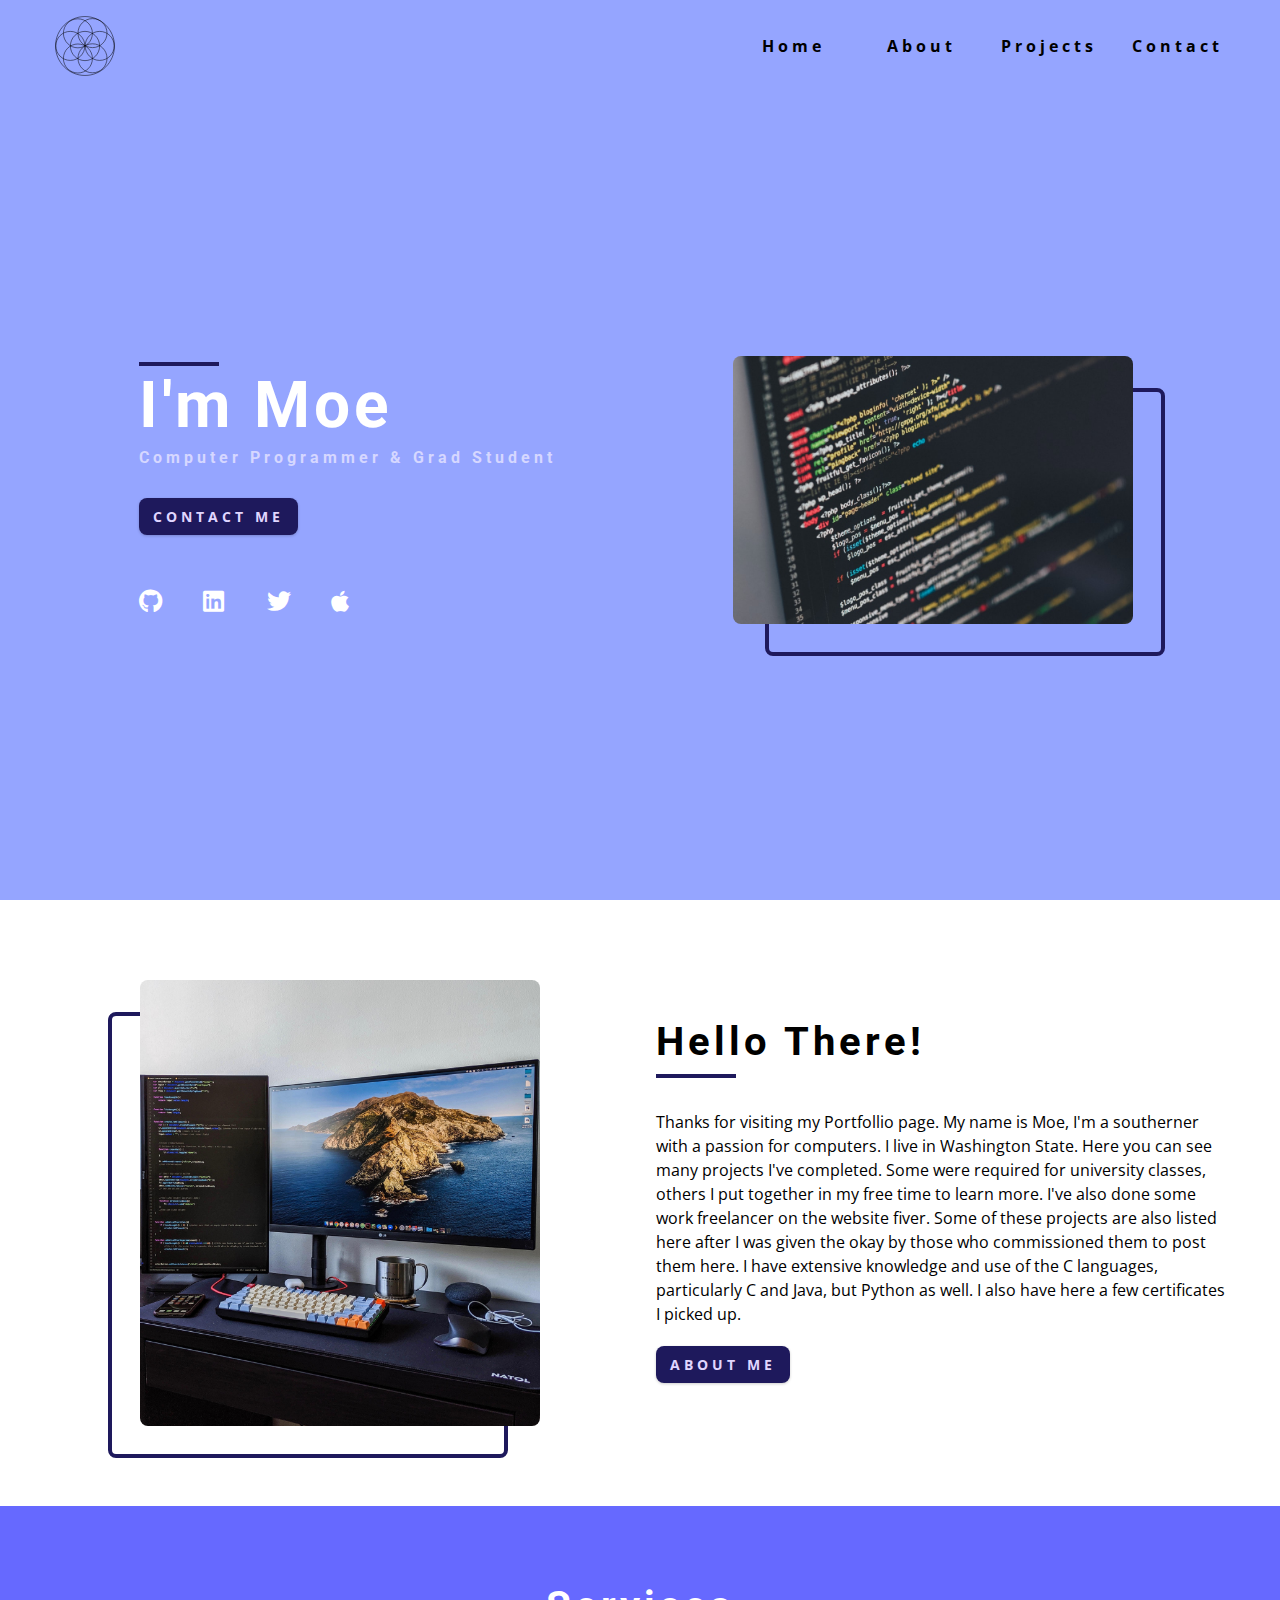
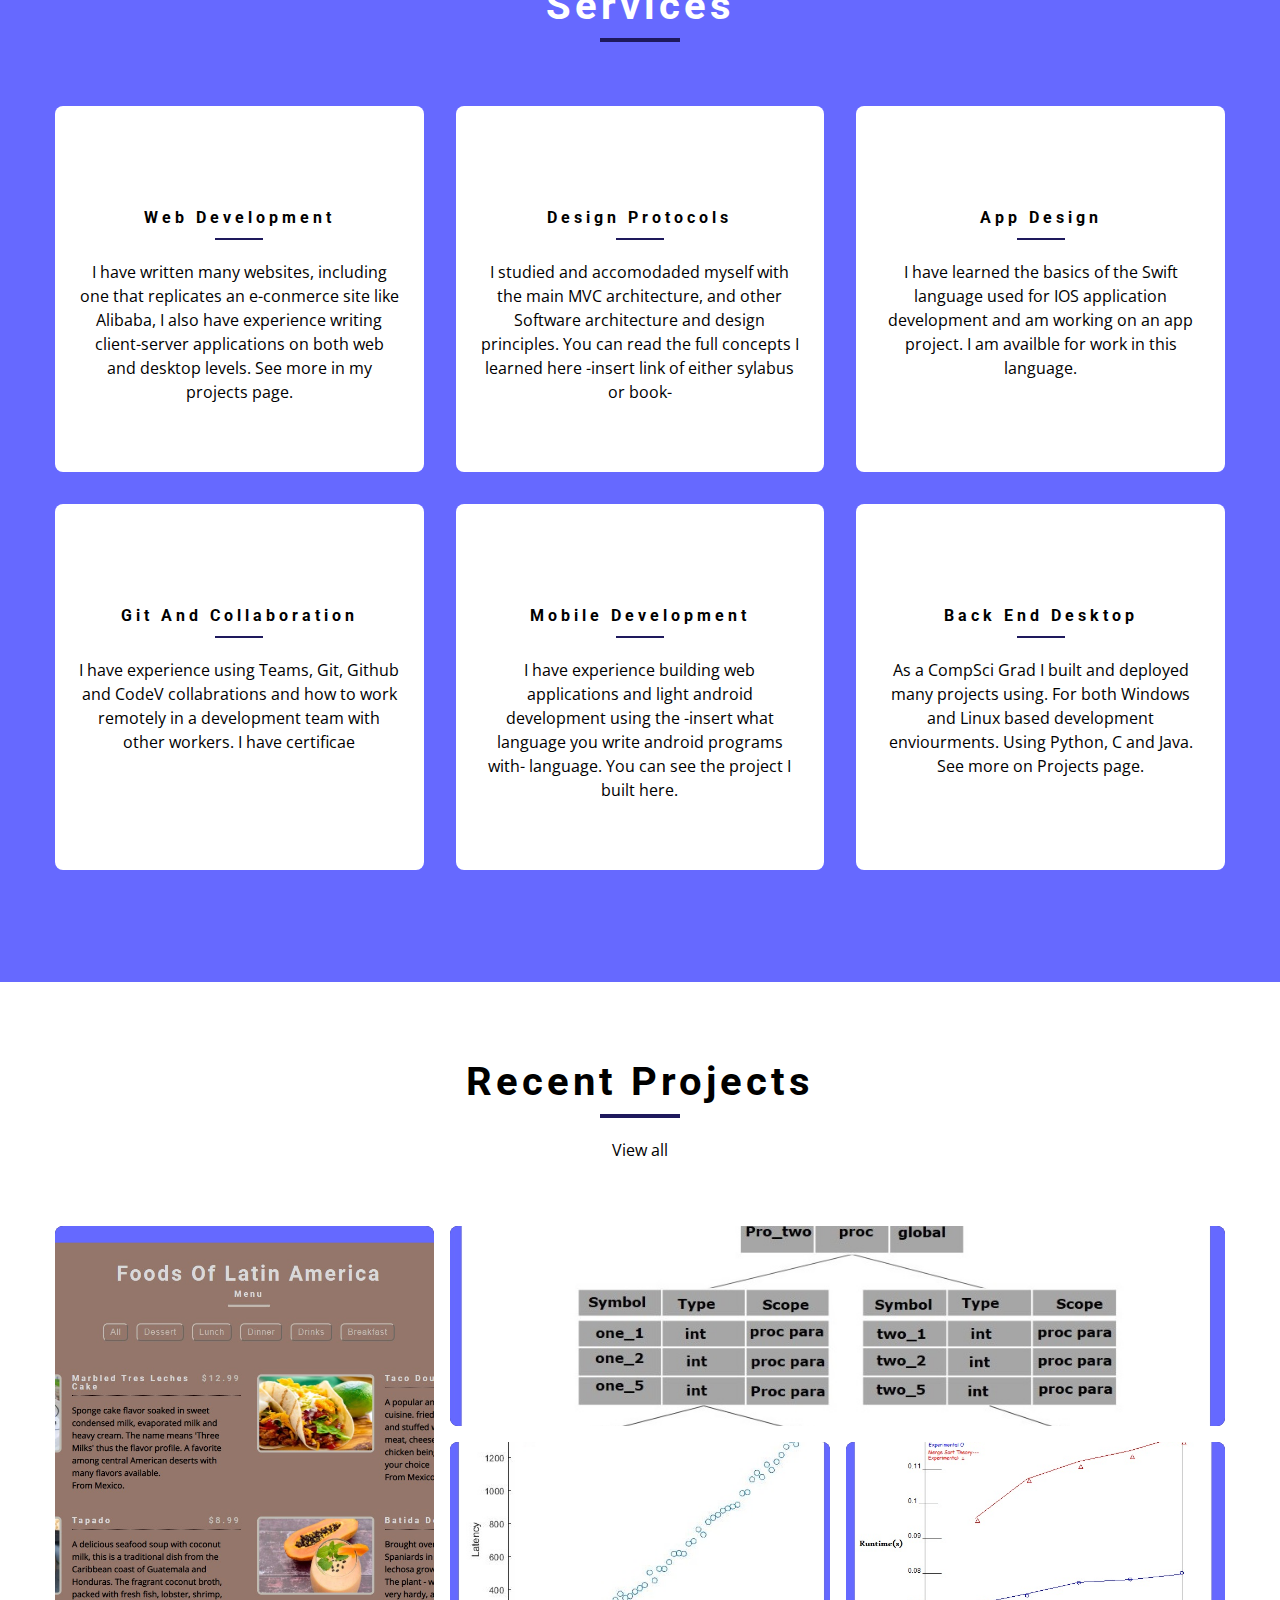
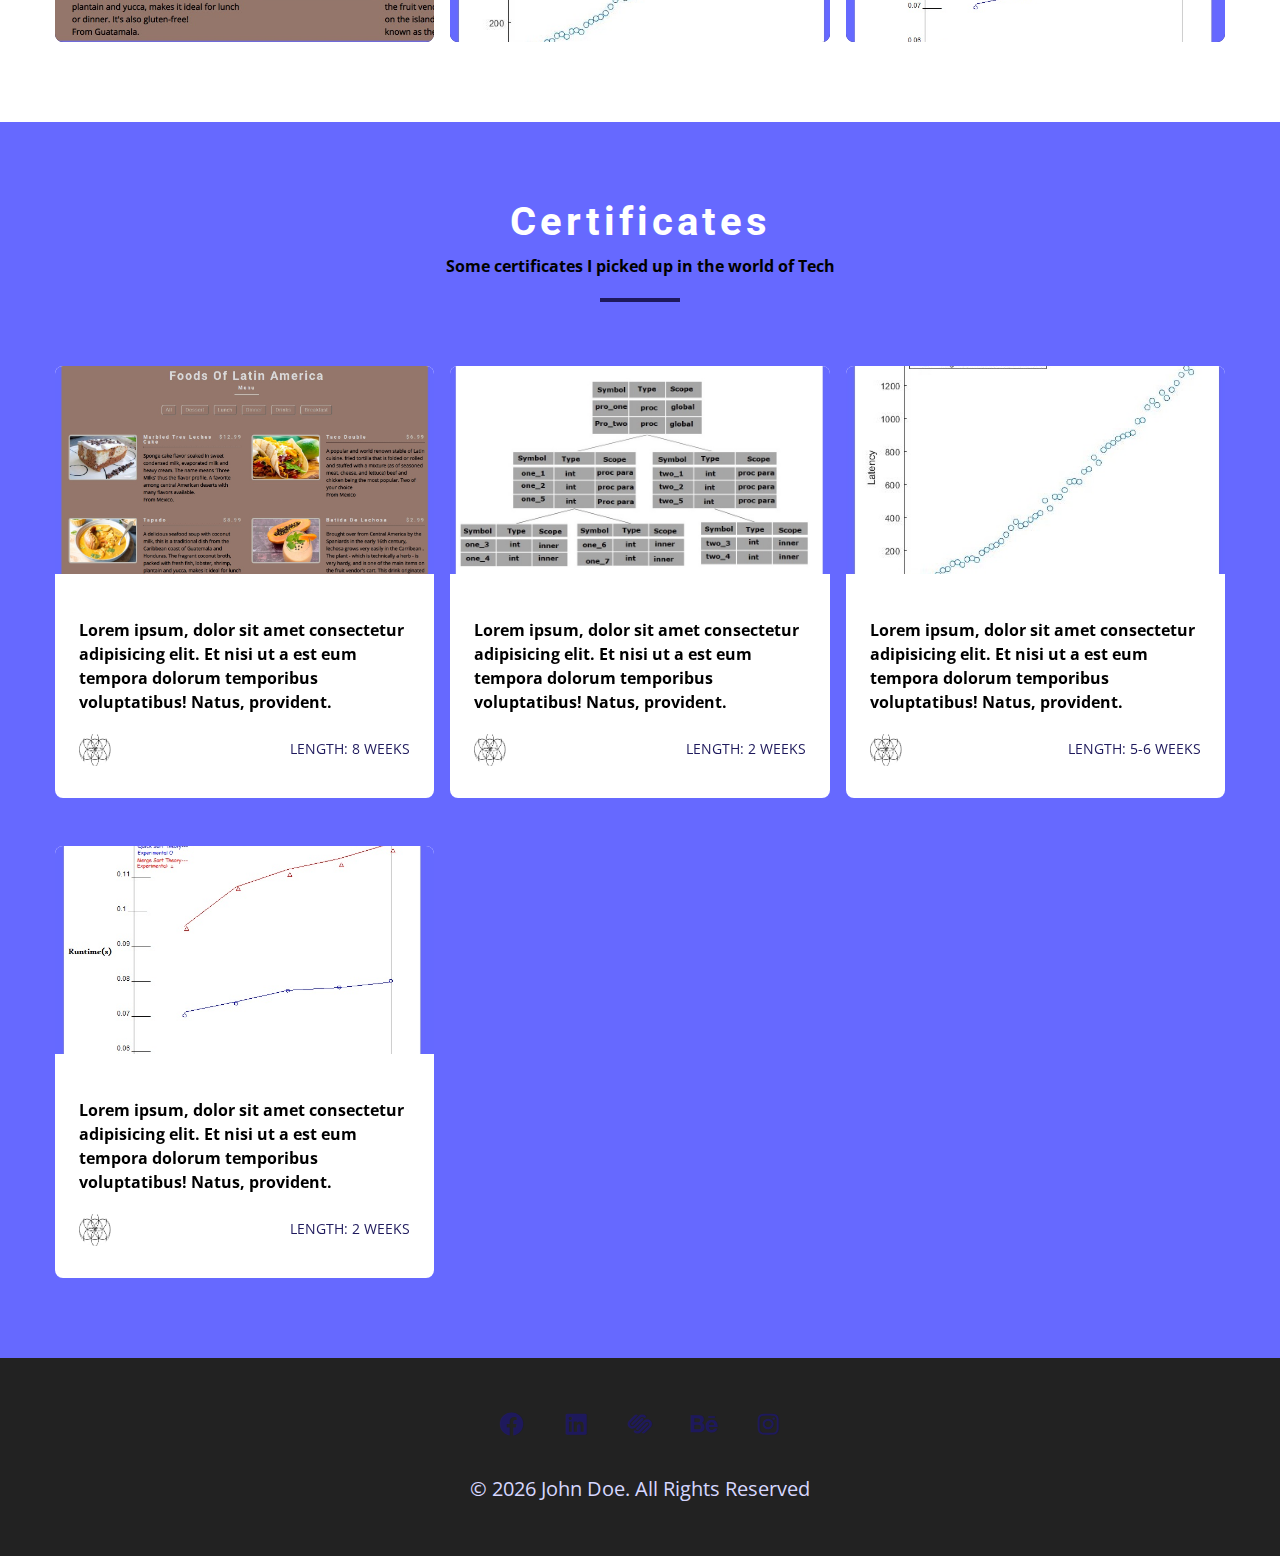
==== index.html @ b6d5771a "Add files via upload" ====
<!DOCTYPE html>
<html lang="en">
  <head>
    <meta charset="UTF-8" />
    <meta name="viewport" content="width=device-width, initial-scale=1.0" />
    <title>John Doe || Home</title>
    <!-- font-awesome -->
    <link
      rel="stylesheet"
      href="./fontawesome-free-5.12.1-web/css/all.min.css"
    />
    <!-- css -->
    <link rel="stylesheet" href="./css/styles.css" />
  </head>
  <body>
    <!-- navbar -->
    <nav class="nav" id="nav">
      <div class="nav-center">
        <!-- nav header -->
        <div class="nav-header">
          <img src="./logo.svg"  width="1" height="60" />
          <button class="nav-btn" id="nav-btn">
            <i class="fas fa-bars"></i>
          </button>
        </div>
        <!-- nav-links -->
        <ul class="nav-links">
          <li>
            <a style="color: black;"href="index.html">home</a>
          </li>
          <li>
            <a style="color: black;"href="about.html">about</a>
          </li>
          <li>
            <a style="color: black;"href="projects.html">projects</a>
          </li>
          <li>
            <a style="color: black;"href="contact.html">contact</a>
          </li>
        </ul>
      </div>
    </nav>
    <!-- end of navbar -->
    <!-- sidebar -->
    <aside class="sidebar" id="sidebar">
      <div>
        <button class="close-btn" id="close-btn">
          <i class="fas fa-times"></i>
        </button>
        <!-- nav-links -->
        <ul class="sidebar-links">
          <li>
            <a href="index.html">home</a>
          </li>
          <li>
            <a href="about.html">about</a>
          </li>
          <li>
            <a href="projects.html">projects</a>
          </li>
          <li>
            <a href="contact.html">contact</a>
          </li>
        </ul>
        <!-- social icons -->
        <ul class="social-icons">
          <li>
            <a href="https://www.twitter.com" class="social-icon">
              <i class="fab fa-facebook"></i>
            </a>
          </li>
          <li>
            <a href="https://www.twitter.com" class="social-icon">
              <i class="fab fa-linkedin"></i>
            </a>
          </li>
          <li>
            <a href="https://www.twitter.com" class="social-icon">
              <i class="fab fa-squarespace"></i>
            </a>
          </li>
          <li>
            <a href="https://www.twitter.com" class="social-icon">
              <i class="fab fa-behance"></i>
            </a>
          </li>
          <li>
            <a href="https://www.twitter.com" class="social-icon">
              <i class="fab fa-instagram"></i>
            </a>
          </li>
        </ul>
      </div>
    </aside>
    <!-- end of sidebar -->
    <!-- header -->
    <header class="hero">
      <div class="section-center hero-center">
        <article class="hero-info">
          <div class="underline"></div>
          <h1>i'm Moe</h1>
          <h4>Computer Programmer & Grad Student</h4>
          <a href="contact.html" class="btn hero-btn">Contact me</a>
        
          <!-- social icons -->
          <ul class="social-icons hero-icons">
            <li>
              <a href="https://github.com/mazeez1" class="social-icon">
                <i class="fab fa-github"></i>
              </a>
            </li>
            <li>
              <a href="https://www.linkedin.com/in/muhammad-azeez-296935160/" class="social-icon">
                <i class="fab fa-linkedin"></i>
              </a>
            </li>
            <li>
              <a href="https://www.twitter.com" class="social-icon">
                <i class="fab fa-twitter"></i>
              </a>
            </li>
            </li>
            <li>
              <a href="https://www.twitter.com" class="social-icon">
                <i class="fab fa-apple"></i>
              </a>
            </li>
          </ul>
        </article>
        <article class="hero-img">
          <img src="./images/hero-img.jpeg" class="hero-photo" alt="john doe" />
        </article>
      </div>
    </header>
    
    <!-- end of header -->
    <!-- about -->
    <section class="section about">
      <div class="section-center about-center">
        <!-- about img -->
        <article class="about-img">
          <img
            src="./images/about-img.jpeg"
            class="hero-photo"
            alt="about img"
          />
        </article>
        <!-- about info -->
        <article class="about-info">
          <!-- section title -->
          <div class="section-title about-title">
            <h2 style="color:black">Hello there!</h2>
            <div class="underline"></div>
          </div>
          <!--end of section title -->
          <p style="color: black;">
            Thanks for visiting my Portfollio page.  My name is Moe, I'm a southerner with a passion for computers.  I live in Washington State.  Here you can see many projects I've completed.  Some were required for university classes, others I put together in my free time to learn more.  I've also done some work freelancer on the website fiver.   Some of these projects are also listed here after I was given the okay by those who commissioned them to post them here.  I have extensive knowledge and use of the C languages, particularly C and Java, but Python as well.  I also have here a few certificates I picked up.  
          </p>
          <p style="color: black;">
          </p>
          <a href="about.html" class="btn">about me</a>
        </article>
      </div>
    </section>
    <!-- end of about -->
    <!-- services -->
    <section class="section bg-grey">
      <!-- section title -->
      <div class="section-title">
        <h2>services</h2>
        <div class="underline"></div>
      </div>
      <!--end of section title -->
      <div class="services-center section-center">
        <!-- single service -->
        <article class="service">
          <i class="fas fa-code service-icon"></i>
          <h4 style="color: black;">web development</h4>
          <div class="underline"></div>
          <p style="color: black;">
            I have written many websites, including one that replicates an e-conmerce site like Alibaba, I also have experience writing client-server applications on both web and desktop levels.  
            See more in my projects page.  
          </p>
        </article>
        <!-- end of single service -->
        <!-- single service -->
        <article class="service">
          <i class="fab fa-sketch service-icon"></i>
          <h4 style="color: black;">Design Protocols</h4>
          <div class="underline"></div>
          <p style="color: black;">
            I studied and accomodaded myself with the main MVC architecture, and other Software architecture and design principles.  You can read the full concepts I learned here -insert link of either sylabus or book-
          </p>
        </article>
        <!-- end of single service -->
        <!-- single service -->
        <article class="service">
          <i class="fab fa-apple service-icon"></i>
          <h4 style="color: black;">app design</h4>
          <div class="underline"></div>
          <p style="color: black;">
            I have learned the basics of the Swift language used for IOS application development and am working on an app project.  I am availble for work in this language.
          </p>
        </article>
        <!-- end of single service -->

        <!-- single service -->
        <article class="service">
          <i class="fab fa-github service-icon"></i>
          <h4 style="color: black;">Git and Collaboration</h4>
          <div class="underline"></div>
          <p style="color: black;">
            I have experience using Teams, Git, Github and CodeV collabrations and how to work remotely in a development team with other workers.  I have certificae
          </p>
        </article>
        <!-- end of single service -->

        <!-- single service -->
        <article class="service">
          <i class="fab fa-android service-icon"></i>
          <h4 style="color: black;">Mobile development</h4>
          <div class="underline"></div>
          <p style="color: black;">
          I have experience building web applications and light android development using the -insert what language you write
          android programs with- language. You can see the project I built here.
          </p>
        </article>
        <!-- end of single service -->
 

        
        <!-- single service -->
        <article class="service">
          <i class="fab fa-linux service-icon"></i>
          <h4 style="color: black;">Back End Desktop</h4>
          <div class="underline"></div>
          <p style="color: black;">
            As a CompSci Grad I built and deployed many projects using.  For both Windows and Linux based development enviourments.  Using Python, C and Java.  <br>See more on Projects page.
          </p>
        </article>
        <!-- end of single service -->
        
      </div>
    </section>
    <!-- end of services -->
    <!-- projects -->
    <section class="section projects">
      <!-- section title -->
      <div class="section-title">
        <h2 style="color: black;">Recent Projects</h2>
        <div class="underline"></div>
         
        <a style="color: black" href="./projects.html">View all </a>
      </div>
      <!--end of section title -->
      <div class="section-center projects-center">
        <!-- single project -->
        <a href="projects.html" class="project-1">
          <article class="project">
            <img
              src="./images/project-1.jpeg"
              alt="single project"
              class="project-img"
            />
            <div class="project-info">
              <h4>Resturant</h4>
              <p>HTML, CSS, JS, php, react</p>
            </div>
          </article>
        </a>
        <!-- end of single project -->
        <!-- single project -->
        <a href="projects.html" class="project-2">
          <article class="project">
            <img
              src="./images/project-2.jpeg"
              alt="single project"
              class="project-img"
            />
            <div class="project-info">
              <h4>Lexical Parser and Analyzer</h4>
              <p>C++, C and Lex</p>
            </div>
          </article>
        </a>
        <!-- end of single project --><!-- single project -->
        <a href="projects.html" class="project-3">
          <article class="project">
            <img
              src="./images/project-3.jpeg"
              alt="single project"
              class="project-img"
            />
            <div class="project-info">
              <h4>Back-off Protocol</h4>
              <p>C, C++, Octave</p>
            </div>
          </article>
        </a>
        <!-- end of single project --><!-- single project -->
        <a href="projects.html" class="project-4">
          <article class="project">
            <img
              src="./images/project-4.jpeg"
              alt="single project"
              class="project-img"
            />
            <div class="project-info">
              <h4>Graphing with Turtle</h4>
              <p>Python</p>
            </div>
          </article>
        </a>
        <!-- end of single project -->
      </div>
    </section>
    <!-- end of projects --> 

<!-- CONNECT SECTION WENT HERE-->

<!--  SKILLS WENT HERE-->
 
    <!--end of  timeline -->
    <!-- blog -->
    <section class="section blog">
      <!-- section title -->
      <div class="section-title">
        <h2>Certificates</h2>
        <p style="color: black; font-weight: bold;">Some certificates I picked up in the world of Tech</p>
        <div class="underline"></div>
      </div>
      <!--end of section title -->
      <div class="section-center blog-center">
        <!-- single article -->
        <div class="card">
          <!-- front of the card -->
          <div class="card-side card-front">
            <img src="./images/project-1.jpeg" alt="" />
            <div class="card-info">
              <h4>article title</h4>
              <p style="color: black;font-weight: bold;">
                Lorem ipsum, dolor sit amet consectetur adipisicing elit. Et
                nisi ut a est eum tempora dolorum temporibus voluptatibus!
                Natus, provident.
              </p>
              <div class="card-footer">
                <img src="./images/hero-img-small.jpeg" alt="author image" />
                <p>Length: 8 weeks</p>
              </div>
            </div>
          </div>
          <!-- card back  -->
          <div class="card-side card-back">
            <button class="btn">read more</button>
          </div>
        </div>
        <!-- end of single article -->
        <!-- single article -->
        <div class="card">
          <!-- front of the card -->
          <div class="card-side card-front">
            <img src="./images/project-2.jpeg" alt="" />
            <div class="card-info">
              <h4>article title</h4>
              <p style="color: black;font-weight: bold;">
                Lorem ipsum, dolor sit amet consectetur adipisicing elit. Et
                nisi ut a est eum tempora dolorum temporibus voluptatibus!
                Natus, provident.
              </p>
              <div class="card-footer">
                <img src="./images/hero-img-small.jpeg" alt="author image" />
                <p>Length: 2 Weeks</p>
              </div>
            </div>
          </div>
          <!-- card back  -->
          <div class="card-side card-back">
            <button class="btn">read more</button>
          </div>
        </div>
        <!-- end of single article -->
        <!-- single article -->
        <div class="card">
          <!-- front of the card -->
          <div class="card-side card-front">
            <img src="./images/project-3.jpeg" alt="" />
            <div class="card-info">
              <h4>article title</h4>
              <p style="color: black;font-weight: bold;">
                Lorem ipsum, dolor sit amet consectetur adipisicing elit. Et
                nisi ut a est eum tempora dolorum temporibus voluptatibus!
                Natus, provident.
              </p>
              <div class="card-footer">
                <img src="./images/hero-img-small.jpeg" alt="author image" />
                <p>Length: 5-6 weeks</p>
              </div>
            </div>
          </div>
          <!-- card back  -->
          <div class="card-side card-back">
            <button class="btn">read more</button>
          </div>
        </div>
        <!-- end of single article -->
        <!-- single article -->
        <div class="card">
          <!-- front of the card -->
          <div class="card-side card-front">
            <img src="./images/project-4.jpeg" alt="" />
            <div class="card-info">
              <h4>article title</h4>
              <p style="color: black;font-weight: bold;">
                Lorem ipsum, dolor sit amet consectetur adipisicing elit. Et
                nisi ut a est eum tempora dolorum temporibus voluptatibus!
                Natus, provident.
              </p>
              <div class="card-footer">
                <img src="./images/hero-img-small.jpeg" alt="author image" />
                <p>Length: 2 Weeks</p>
              </div>
            </div>
          </div>
          <!-- card back  -->
          <div class="card-side card-back">
            <button class="btn">read more</button>
          </div>
        </div>
        <!-- end of single article -->
      </div>
    </section>
    <!--end of  blog -->
    <!-- footer -->
    <footer class="footer">
      <!-- social icons -->
      <ul class="social-icons">
        <li>
          <a href="https://www.twitter.com" class="social-icon">
            <i class="fab fa-facebook"></i>
          </a>
        </li>
        <li>
          <a href="https://www.twitter.com" class="social-icon">
            <i class="fab fa-linkedin"></i>
          </a>
        </li>
        <li>
          <a href="https://www.twitter.com" class="social-icon">
            <i class="fab fa-squarespace"></i>
          </a>
        </li>
        <li>
          <a href="https://www.twitter.com" class="social-icon">
            <i class="fab fa-behance"></i>
          </a>
        </li>
        <li>
          <a href="https://www.twitter.com" class="social-icon">
            <i class="fab fa-instagram"></i>
          </a>
        </li>
      </ul>

      <p>&copy; <span id="date"></span> john doe. all rights reserved</p>
    </footer>
    <script src="./js/app.js"></script>
  </body>
</html>
---- css/styles.css ----
/*
=============== 
Fonts
===============
*/
@import url("https://fonts.googleapis.com/css?family=Open+Sans|Roboto:400,700&display=swap");

/*
=============== 
Variables
===============
*/

:root {
  /* dark shades of primary color*/
  --clr-primary-1: hsl(255, 100%, 92%);
  --clr-primary-2: hsl(236, 100%, 78%);
  --clr-primary-3: hsl(241, 100%, 69%);
  --clr-primary-4: hsl(236, 100%, 57%);
  /* primary/main color */
  --clr-primary-5: hsl(244, 57%, 23%);
  /* lighter shades of primary color */
  --clr-primary-6: hsl(234, 100%, 83%);
  --clr-primary-7: hsl(239, 100%, 67%);
  --clr-primary-8: hsl(236, 100%, 70%);
  --clr-primary-9: hsl(236, 100%, 79%);

  /* The background colorr */
  --clr-primary-10: rgb(149, 165, 255);
  /* darkest grey - used for headings */
  --clr-grey-1: hsl(0, 0%, 100%);
  --clr-grey-2: hsl(244, 95%, 84%);
  --clr-grey-3: hsl(241, 100%, 77%);
  --clr-grey-4: hsl(236, 100%, 68%);
  /* grey used for paragraphs */
  --clr-grey-5: hsl(239, 100%, 92%);
  --clr-grey-6: hsl(239, 100%, 84%);
  --clr-grey-7: hsl(239, 96%, 82%);
  --clr-grey-8: hsl(239, 100%, 77%);
  --clr-grey-9: hsl(239, 100%, 60%);

  /* second background color*/
  --clr-grey-10: rgb(102, 105, 255);
  --clr-white: #fff;
  --ff-primary: "Roboto", sans-serif;
  --ff-secondary: "Open Sans", sans-serif;
  --transition: all 0.3s linear;
  --spacing: 0.25rem;
  --radius: 0.5rem;
  --light-shadow: 0 5px 15px rgba(0, 0, 0, 0.1);
  --dark-shadow: 0 5px 15px rgba(0, 0, 0, 0.2);
  --max-width: 1170px;
}
/*
=============== 
Global Styles
===============
*/

*,
::after,
::before {
  margin: 0;
  padding: 0;
  box-sizing: border-box;
}
body {
  font-family: var(--ff-secondary);
  background: var(--clr-white);
  color: var(--clr-grey-1);
  line-height: 1.5;
  font-size: 0.875rem;
}
ul {
  list-style-type: none;
}
a {
  text-decoration: none;
}
img:not(.nav-logo) {
  width: 100%;
  display: block;
}

h1,
h2,
h3,
h4 {
  letter-spacing: var(--spacing);
  text-transform: capitalize;
  line-height: 1.25;
  margin-bottom: 0.75rem;
  font-family: var(--ff-primary);
}
h1 {
  font-size: 3rem;
}
h2 {
  font-size: 2rem;
}
h3 {
  font-size: 1.25rem;
}
h4 {
  font-size: 0.875rem;
}
p {
  margin-bottom: 1.25rem;
  color: var(--clr-grey-5);
}
@media screen and (min-width: 800px) {
  h1 {
    font-size: 4rem;
  }
  h2 {
    font-size: 2.5rem;
  }
  h3 {
    font-size: 1.75rem;
  }
  h4 {
    font-size: 1rem;
  }
  body {
    font-size: 1rem;
  }
  h1,
  h2,
  h3,
  h4 {
    line-height: 1;
  }
}
/*  global classes */

.btn {
  text-transform: uppercase;
  background: var(--clr-primary-5);
  color: var(--clr-primary-1);
  padding: 0.375rem 0.75rem;
  letter-spacing: var(--spacing);
  display: inline-block;
  font-weight: 700;
  -webkit-transition: var(--transition);
  transition: var(--transition);
  font-size: 0.875rem;
  border: 2px solid transparent;
  cursor: pointer;
  box-shadow: 0 1px 3px rgba(0, 0, 0, 0.2);
  border-radius: var(--radius);
}
.btn:hover {
  color: var(--clr-primary-1);
  background: var(--clr-primary-7);
}
/* section */
.section {
  padding: 5rem 0;
}

.section-center {
  width: 90vw;
  margin: 0 auto;
  max-width: 1170px;
}
@media screen and (min-width: 992px) {
  .section-center {
    width: 95vw;
  }
}
/* added during recording */
.underline {
  width: 5rem;
  height: 0.25rem;
  margin-bottom: 1.25rem;
  background: var(--clr-primary-5);
  margin-left: auto;
  margin-right: auto;
}
.section-title {
  margin-bottom: 4rem;
  text-align: center;
}
.bg-grey {
  background: var(--clr-grey-10);
}
/*
=============== 
Navbar
===============
*/
.nav-links {
  display: none;
}
.nav {
  height: 5rem;
  padding: 1rem;
  display: grid;
  -webkit-box-align: center;
  align-items: center;
  -webkit-transition: var(--transition);
  transition: var(--transition);
}
.nav-center {
  width: 100%;
  max-width: 1170px;
  margin: 0 auto;
}
.nav-header {
  display: grid;
  grid-template-columns: auto 1fr;
  -webkit-box-align: center;
  align-items: center;
}
.nav-btn {
  background: transparent;
  border-color: transparent;
  color: var(--clr-primary-5);
  font-size: 2rem;
  cursor: pointer;
  justify-self: end;
}
@media screen and (min-width: 768px) {
  .nav {
    background: var(--clr-primary-10);
  }
  .nav-btn {
    display: none;
  }
  .nav-links {
    display: grid;
    grid-template-columns: repeat(4, 1fr);
    justify-items: center;
    -webkit-column-gap: 2rem;
    -moz-column-gap: 2rem;
    column-gap: 2rem;
    justify-self: end;
  }
  .nav-links a {
    text-transform: capitalize;
    color: var(--clr-grey-1);
    font-weight: bold;
    letter-spacing: var(--spacing);
    -webkit-transition: var(--transition);
    transition: var(--transition);
  }
  .nav-links a:hover {
    color: var(--clr-primary-5);
  }
  .nav-center {
    display: grid;
    grid-template-columns: auto 1fr;
    -webkit-box-align: center;
    align-items: center;
  }
}
/* fixed navbar */
.navbar-fixed {
  position: fixed;
  top: 0;
  left: 0;
  width: 100%;
  background: var(--clr-white);
  z-index: 2;
  box-shadow: var(--light-shadow);
}
/*
=============== 
Sidebar
===============
*/
.sidebar {
  position: fixed;
  top: 0;
  left: 0;
  width: 100%;
  height: 100%;
  background: var(--clr-grey-10);
  z-index: 4;
  display: grid;
  /* align-items: center;
  justify-content: center; */
  place-items: center;
  -webkit-transition: var(--transition);
  transition: var(--transition);
  /* add later */
  -webkit-transform: translateX(-100%);
  transform: translateX(-100%);
}
/* toggle sidebar */
.show-sidebar {
  -webkit-transform: translateX(0);
  transform: translateX(0);
}
.sidebar-links {
  text-align: center;
}
.sidebar-links a {
  font-size: 2rem;
  text-transform: capitalize;
  -webkit-transition: var(--transition);
  transition: var(--transition);
  color: var(--clr-grey-5);
  letter-spacing: var(--spacing);
  display: inline-block;
  margin-bottom: 1.5rem;
}
.sidebar-links a:hover {
  color: var(--clr-primary-5);
}
.social-icons {
  display: grid;
  margin-top: 3rem;
  width: 20rem;
  grid-template-columns: repeat(5, 1fr);
  justify-items: center;
}
.social-icon {
  font-size: 1.5rem;
  color: var(--clr-grey-1);
  -webkit-transition: var(--transition);
  transition: var(--transition);
}
.social-icon:hover {
  color: var(--clr-primary-5);
}
.close-btn {
  position: absolute;
  top: 1rem;
  right: 1rem;
  font-size: 3rem;
  background: transparent;
  border: transparent;
  -webkit-transition: var(--transition);
  transition: var(--transition);
  color: #bb2525;
  cursor: pointer;
}
.close-btn:hover {
  color: #e66b6b;
}
/*
=============== 
Hero
===============
*/
/* underline added to globals */
.hero .underline {
  margin-bottom: 0.5rem;
  margin-left: 0;
}
.hero-img {
  display: none;
}
.hero {
  background: var(--clr-primary-10);
}
.hero-center {
  min-height: calc(100vh - 5rem);
  display: grid;
  place-items: center;
}
.hero-info h4 {
  color: var(--clr-grey-5);
}
.hero-icons {
  justify-items: start;
}
.hero-btn {
  margin-top: 1.25rem;
}
@media screen and (min-width: 992px) {
  .hero-img {
    display: block;
    position: relative;
  }
  .hero-center {
    grid-template-columns: 1fr 1fr;
  }

  .hero-img::before,
  .about-img::before {
    content: "";
    position: absolute;
    width: 100%;
    height: 100%;
    border: 0.25rem solid var(--clr-primary-5);
    top: 2rem;
    right: -2rem;
    border-radius: var(--radius);
  }
}
.hero-photo {
  max-width: 25rem;
  max-height: 30rem;
  -o-object-fit: cover;
  object-fit: cover;
  border-radius: var(--radius);
  position: relative;
}
/*
=============== 
About
===============
*/
/* section title added to globals */
.about-title {
  text-align: left;
  margin-bottom: 2rem;
}
.about-title .underline {
  margin-left: 0;
}
.about-center {
  display: grid;
  gap: 3rem 2rem;
}
.about-img {
  justify-self: center;
}
@media screen and (min-width: 992px) {
  .about-center {
    grid-template-columns: 1fr 1fr;
  }
  .about-img {
    position: relative;
  }
  .about-img::before {
    left: -2rem;
  }
  .about-info {
    align-self: center;
  }
}
/*
=============== 
Services
===============
*/
/* bg-grey in globals */
.service {
  background: var(--clr-white);
  padding: 3rem 1.5rem;
  margin-bottom: 2rem;
  border-radius: var(--radius);
  text-align: center;
  -webkit-transition: var(--transition);
  transition: var(--transition);
}
.service-icon {
  font-size: 2rem;
  margin-bottom: 1.5rem;
}
.service .underline {
  width: 3rem;
  height: 0.12rem;
  -webkit-transition: var(--transition);
  transition: var(--transition);
}
.service p {
  -webkit-transition: var(--transition);
  transition: var(--transition);
}
.service:hover {
  background: var(--clr-primary-5);
  color: var(--clr-white);
}
.service:hover p {
  color: var(--clr-white);
}
.service:hover .underline {
  background: var(--clr-white);
}
@media screen and (min-width: 676px) {
  .services-center {
    display: grid;
    grid-template-columns: 1fr 1fr;
    -webkit-column-gap: 2rem;
    -moz-column-gap: 2rem;
    column-gap: 2rem;
  }
}
@media screen and (min-width: 992px) {
  .services-center {
    grid-template-columns: 1fr 1fr 1fr;
  }
}
/* talk about small screen 
without grid different setup */
/*
=============== 
Projects
===============
*/
.projects-text {
  width: 85vw;
  max-width: 30rem;
  margin: 0 auto;
}
.project {
  position: relative;
  background: var(--clr-primary-5);
  border-radius: var(--radius);
  margin-bottom: 2rem;
}
.project-info {
  text-align: center;
  color: var(--clr-white);
  position: absolute;
  top: 50%;
  left: 50%;
  -webkit-transform: translate(-50%, -50%);
  transform: translate(-50%, -50%);
  -webkit-transition: var(--transition);
  transition: var(--transition);
  opacity: 0;
}
.project-info p {
  text-transform: capitalize;
  color: var(--clr-white);
}
.project:hover .project-info {
  opacity: 1;
}
.project-img {
  -webkit-transition: var(--transition);
  transition: var(--transition);
  border-radius: var(--radius);
  height: 15rem;
  -o-object-fit: cover;
  object-fit: cover;
}
.project:hover .project-img {
  opacity: 0.1;
}
.project::after {
  content: "";
  position: absolute;
  top: 0;
  left: 0;
  width: 100%;
  height: 100%;
  border: 0.25rem solid var(--clr-white);
  border-radius: var(--radius);
  -webkit-transition: var(--transition);
  transition: var(--transition);
  opacity: 0;
}
.project:hover::after {
  opacity: 1;
  -webkit-transform: scale(0.8);
  transform: scale(0.8);
}
@media screen and (min-width: 676px) {
  .projects-center {
    display: grid;
    grid-template-columns: 1fr 1fr;
    -webkit-column-gap: 2rem;
    -moz-column-gap: 2rem;
    column-gap: 2rem;
  }
}
@media screen and (min-width: 992px) {
  .projects-center {
    grid-template-columns: repeat(3, 1fr);
  }
}
@media screen and (min-width: 1170px) {
  .projects-center {
    grid-template-rows: 200px 200px;
    gap: 1rem;
    grid-template-areas:
      "a b b"
      "a c d";
  }
  .project-img {
    height: 100%;
  }
  .project {
    height: 100%;
  }
  .project-1 {
    grid-area: a;
  }
  .project-2 {
    grid-area: b;
  }
  .project-3 {
    grid-area: c;
  }
  .project-4 {
    grid-area: d;
  }
}
/*
=============== 
Connect
===============
*/
.connect {
  min-height: 40vh;
  position: relative;
  padding: 10rem 0 5rem 0;
  margin: 5rem 0;
}
.video-container {
  position: absolute;
  top: 0;
  left: 0;
  width: 100%;
  height: 100%;
  -o-object-fit: cover;
  object-fit: cover;
  z-index: -2;
}
.connect::after {
  content: "";
  position: absolute;
  top: 0;
  left: 0;
  width: 100%;
  height: 100%;
  background: var(--clr-white);
  /* background: rgba(0, 0, 0, 0.6); */
  opacity: 0.7;
  z-index: -1;
}
.connect {
  display: grid;
  place-items: center;
}
.video-banner .section-title {
  margin-bottom: 2rem;
}
.video-text {
  max-width: 30rem;
}
.video-banner {
  background: var(--clr-primary-10);
  padding: 3rem 5rem 12rem 5rem;
  text-align: center;

  -webkit-clip-path: polygon(
    0% 0%,
    100% 0%,
    100% 75%,
    75% 75%,
    75% 100%,
    50% 75%,
    0% 75%
  );
  clip-path: polygon(
    0% 0%,
    100% 0%,
    100% 75%,
    75% 75%,
    75% 100%,
    50% 75%,
    0% 75%
  );
}
.connect {
  -webkit-clip-path: polygon(
    50% 0%,
    100% 10%,
    100% 90%,
    50% 100%,
    0 90%,
    0 10%
  );
  clip-path: polygon(50% 0%, 100% 10%, 100% 90%, 50% 100%, 0 90%, 0 10%);
}
/*
=============== 
Skills
===============
*/
@media screen and (min-width: 768px) {
  .skills-center {
    display: grid;
    grid-template-columns: 1fr 1fr;
    -webkit-column-gap: 2rem;
    -moz-column-gap: 2rem;
    column-gap: 2rem;
  }
}
.skills {
  background: var(--clr-primary-9);
}
.skills h3 {
  margin: 1.5rem 0;
  color: var(--clr-primary-1);
}
.skill {
  margin-bottom: 1.25rem;
}
.skill p {
  margin-bottom: 0.5rem;
  text-transform: capitalize;
  color: var(--clr-primary-1);
}
.skill-container {
  background: var(--clr-white);
  height: 1rem;
  width: 100%;
  border-radius: var(--radius);
  position: relative;
}
.skill-value {
  position: absolute;
  top: 0;
  left: 0;
  background: var(--clr-primary-5);
  height: 100%;
  width: 50%;
  border-radius: var(--radius);
}
.value-70 {
  width: 70%;
}
.value-80 {
  width: 80%;
}
.skill-text {
  position: absolute;
  top: -2rem;
  left: 50%;
  -webkit-transform: translateX(-50%);
  transform: translateX(-50%);
}
.skill-text-70 {
  left: 70%;
}
.skill-text-80 {
  left: 80%;
}
/*
=============== 
Timeline
===============
*/
.timeline-center {
  width: 80vw;
  max-width: 40rem;
}
.timeline-item {
  border-top: 2px dashed var(--clr-primary-5);
  margin: 0;
  padding: 4rem 2rem;
  position: relative;
}
.timeline p {
  margin-bottom: 0;
}
.timeline-item:nth-child(even) {
  border-left: 2px dashed var(--clr-primary-5);
  border-top-left-radius: 2rem;
  border-bottom-left-radius: 2rem;

  margin-right: 2rem;
  padding-right: 0;
}
.timeline-item:nth-child(odd) {
  border-right: 2px dashed var(--clr-primary-5);
  border-top-right-radius: 2rem;
  border-bottom-right-radius: 2rem;
  margin-left: 2rem;
  padding-left: 0;
}
.timeline-item:first-child {
  border-top: 0;
  border-top-right-radius: 0;
}
.timeline-item:last-child {
  border-bottom-left-radius: 0;
}
.number {
  position: absolute;
  top: 50%;
  -webkit-transform: translate(-50%, -50%);
  transform: translate(-50%, -50%);
  margin-bottom: 0;
  background: var(--clr-primary-5);
  width: 2rem;
  height: 2rem;
  border-radius: 50%;
  display: grid;
  place-items: center;
  color: var(--clr-primary-1);
  font-weight: bold;
}
.timeline-item:nth-child(even) .number {
  left: 0;
}
.timeline-item:nth-child(odd) .number {
  right: 0;
  -webkit-transform: translate(50%, -50%);
  transform: translate(50%, -50%);
}
/*
=============== 
Blog
===============
*/
.blog {
  background: var(--clr-grey-10);
}
.card {
  height: 27rem;
  position: relative;
  /* talk later */
  -webkit-perspective: 1500px;
  perspective: 1500px;
}
.card-side {
  -webkit-transition: all 2s linear;
  transition: all 2s linear;
  -webkit-backface-visibility: hidden;
  backface-visibility: hidden;
  position: absolute;
  top: 0;
  left: 0;
  width: 100%;
  height: 100%;
  border-radius: var(--radius);
  -webkit-transform: translate3d(0, 0, 0);
  visibility: visible;
}
.card-front {
  background: var(--clr-white);
}
.card-back {
  background: var(--clr-primary-10);
  -webkit-transform: rotateY(180deg);
  transform: rotateY(180deg);
  display: grid;
  place-items: center;
}
.card:hover .card-front {
  -webkit-transform: rotateY(-180deg);
  transform: rotateY(-180deg);
}
.card:hover .card-back {
  -webkit-transform: rotateY(0);
  transform: rotateY(0);
}
/* rest of the styles */
.card-info {
  padding: 1rem 1.5rem;
}
.card-front img {
  height: 13rem;
  -o-object-fit: cover;
  object-fit: cover;
  border-top-left-radius: var(--radius);
  border-top-right-radius: var(--radius);
}
.card-footer {
  display: grid;
  grid-template-columns: auto 1fr;
  -webkit-box-align: center;
  align-items: center;
}
.card-footer img {
  width: 2rem;
  height: 2rem;
  -o-object-fit: cover;
  object-fit: cover;
  border-radius: 50%;
}
.card-footer p {
  margin-bottom: 0;
  text-transform: uppercase;
  justify-self: end;
  color: var(--clr-primary-5);
  font-size: 0.85rem;
}
.blog-center {
  display: grid;
  grid-template-columns: repeat(auto-fill, minmax(330px, 1fr));
  gap: 3rem 1rem;
}
/*
=============== 
Footer
===============
*/
.footer {
  padding-bottom: 2rem;
  background: #222;
  display: grid;
  place-items: center;
}
.footer .social-icons {
  margin-bottom: 2rem;
}
.footer .social-icon {
  color: var(--clr-primary-5);
}
.footer .social-icon:hover {
  color: var(--clr-primary-10);
}
.footer p {
  font-size: 1.25rem;
  text-transform: capitalize;
}
/*
=============== 
Single Page
===============
*/
.single-page {
  background: var(--clr-primary-10);
  min-height: calc(100vh - 5rem - 198px);
}
.page-info {
  max-width: 700px;
}
.page-info a {
  text-transform: uppercase;
  color: var(--clr-primary-5);
  -webkit-transition: var(--transition);
  transition: var(--transition);
}
.page-info a:hover {
  color: var(--clr-primary-1);
}

/*
=============== 
Products Page
===============
*/
.projects-hero {
  height: 40vh;
  background: var(--clr-primary-10);
  display: grid;
  place-items: center;
}
.projects-hero .section-title {
  margin-bottom: 0;
}
.single-project {
  background: var(--clr-grey-10);
  border-radius: var(--radius);
}
.project-container img {
  border-top-left-radius: var(--radius);
  border-top-right-radius: var(--radius);
}
.project-container {
  position: relative;
}
.project-icon {
  position: absolute;
  font-size: 1.75rem;
  bottom: 0;
  left: 50%;
  -webkit-transform: translate(-50%, 50%);
  transform: translate(-50%, 50%);
  width: 4rem;
  height: 4rem;
  display: grid;
  place-items: center;
  background: var(--clr-primary-5);
  border-radius: 50%;
  color: var(--clr-primary-1);
  border: 0.375rem solid var(--clr-grey-10);
}
.project-details {
  padding: 2rem 1.5rem;
}
.project-footer {
  display: grid;
  grid-template-columns: 1fr 1fr;
  color: var(--clr-primary-5);
}
.project-footer a {
  color: var(--clr-primary-5);
  text-transform: capitalize;
  -webkit-transition: var(--transition);
  transition: var(--transition);
  justify-self: end;
}
.project-footer a:hover {
  color: var(--clr-primary-1);
}
.projects-page-center {
  display: grid;
  grid-template-columns: repeat(auto-fill, minmax(330px, 1fr));
  gap: 3rem 1rem;
}
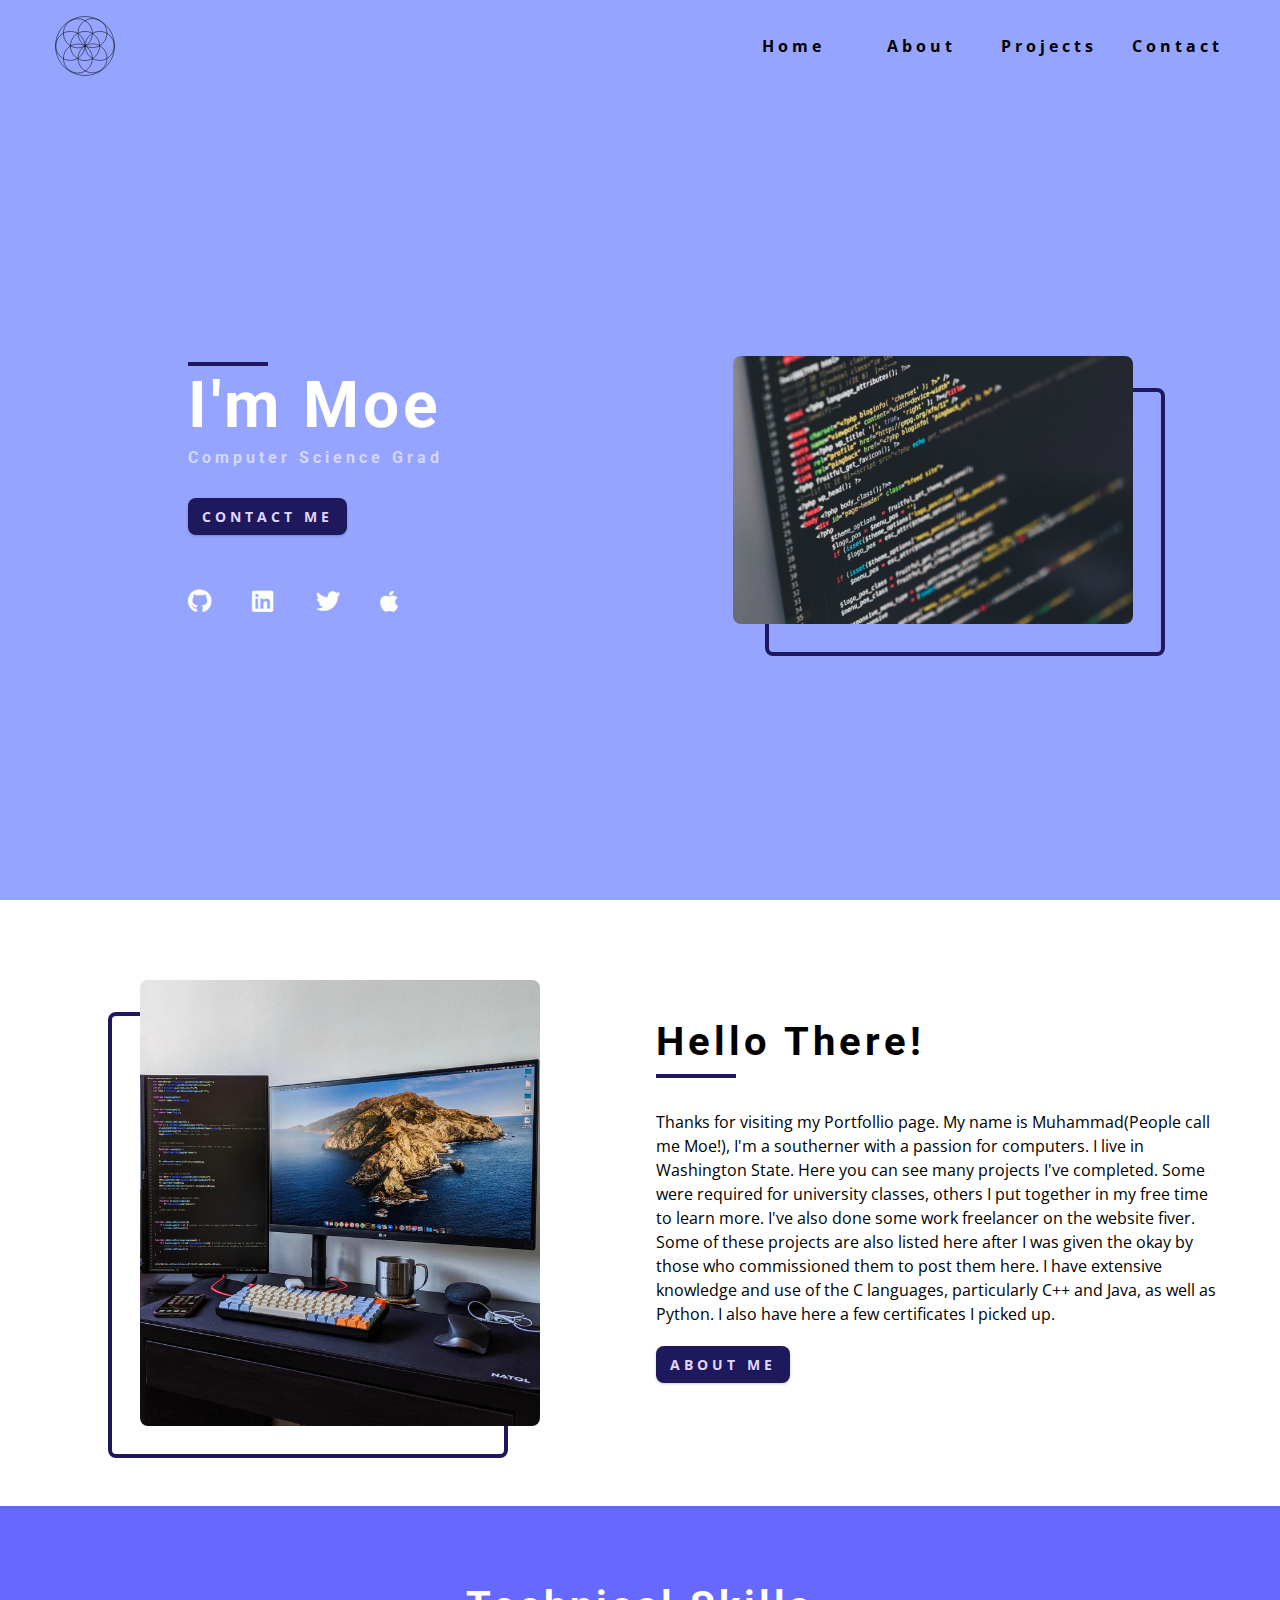
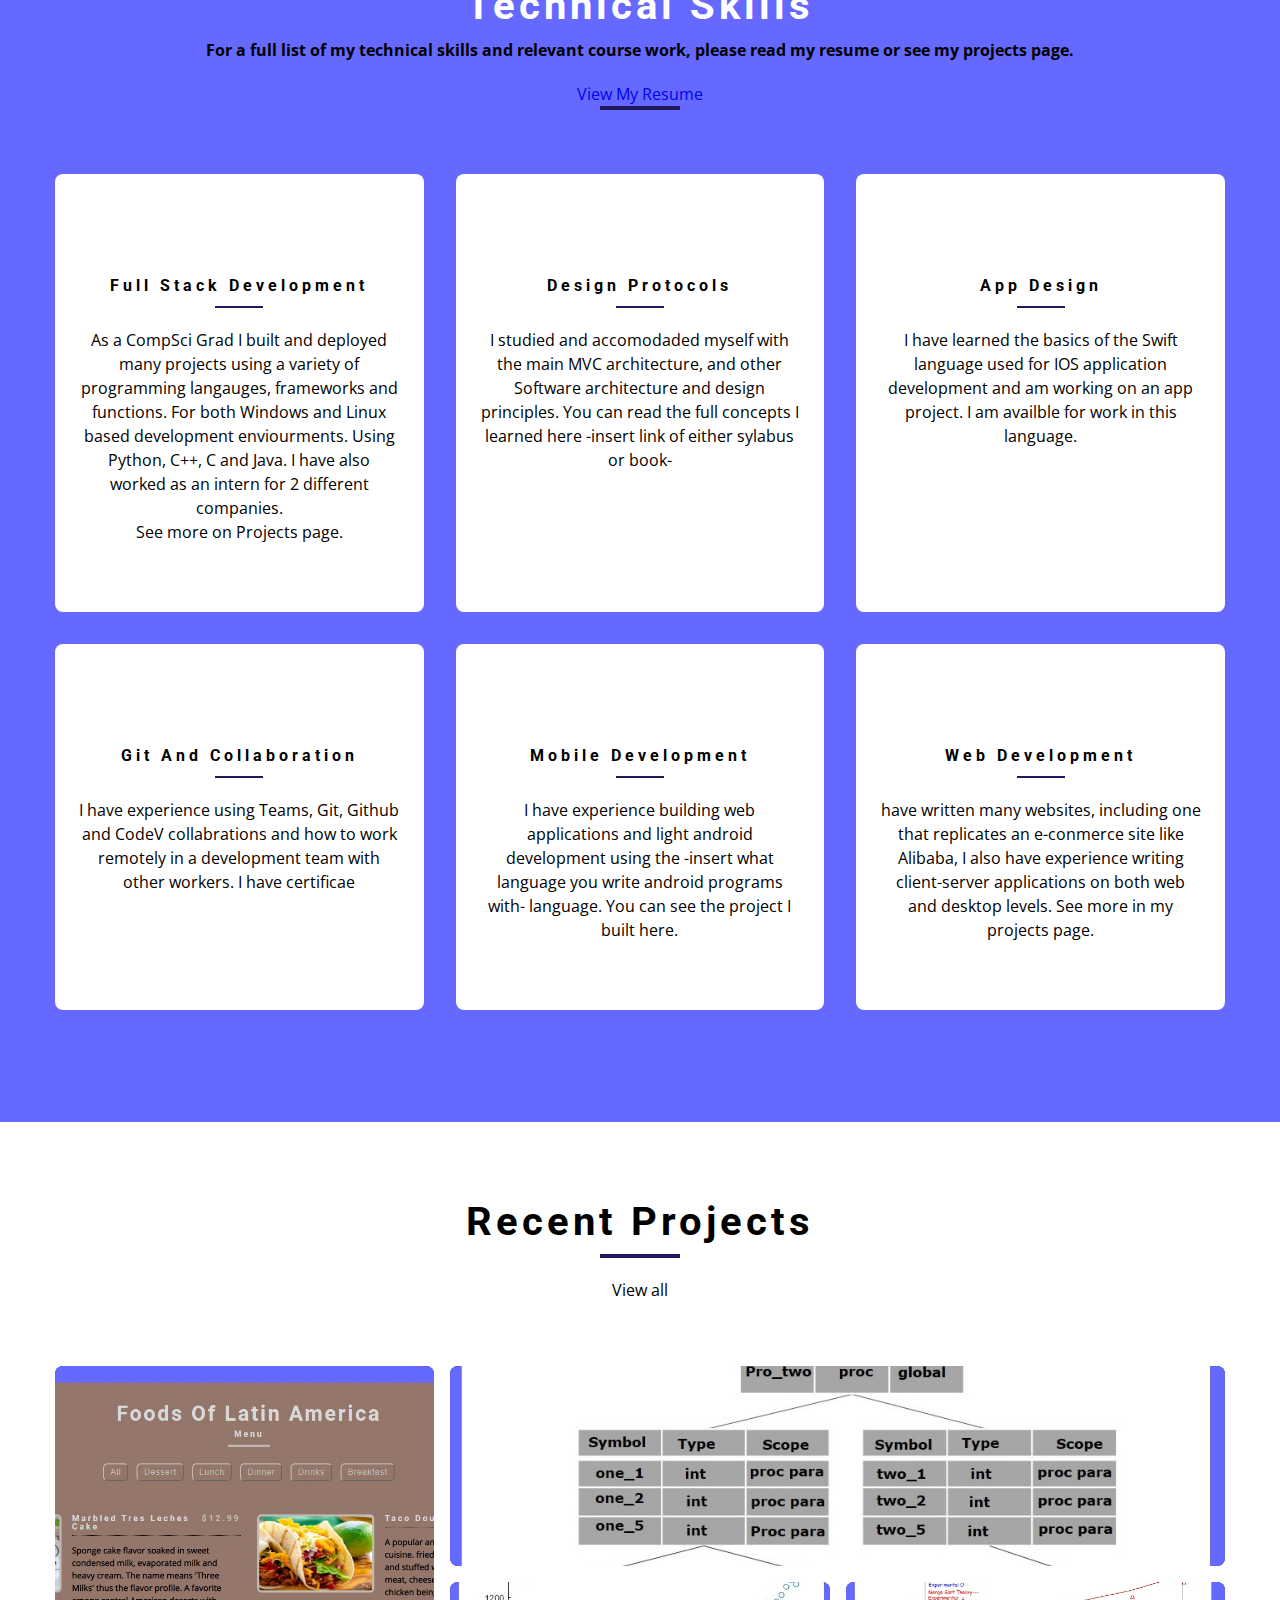
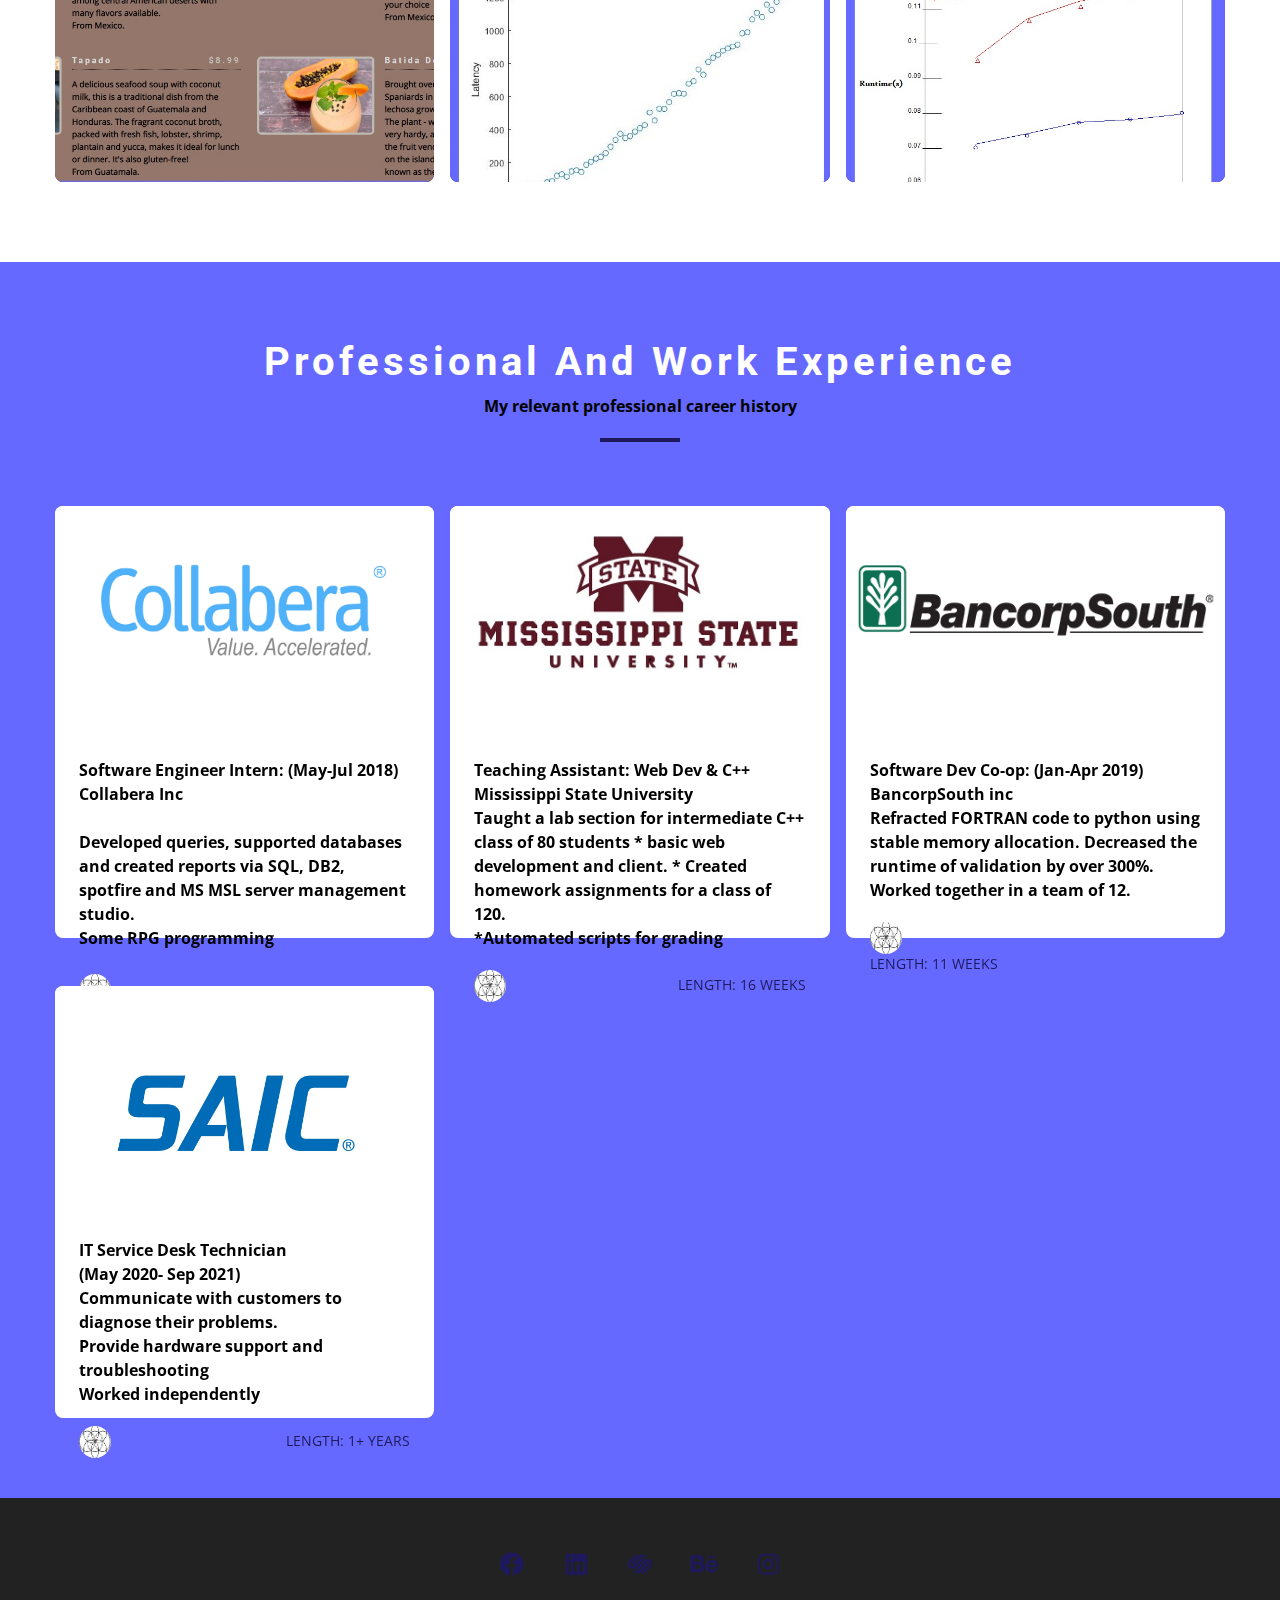
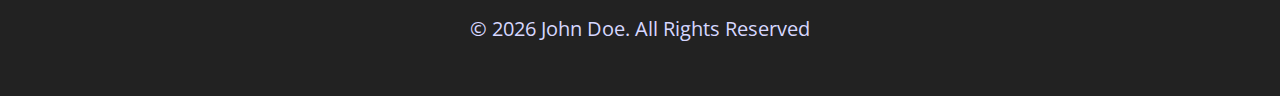
==== commit 224441e5: "Add files via upload" ====
--- a/index.html
+++ b/index.html
@@ -3,7 +3,7 @@
   <head>
     <meta charset="UTF-8" />
     <meta name="viewport" content="width=device-width, initial-scale=1.0" />
-    <title>John Doe || Home</title>
+    <title>Moe Azeez || Home</title>
     <!-- font-awesome -->
     <link
       rel="stylesheet"
@@ -99,7 +99,7 @@
         <article class="hero-info">
           <div class="underline"></div>
           <h1>i'm Moe</h1>
-          <h4>Computer Programmer & Grad Student</h4>
+          <h4>Computer Science Grad</h4>
           <a href="contact.html" class="btn hero-btn">Contact me</a>
         
           <!-- social icons -->
@@ -115,7 +115,7 @@
               </a>
             </li>
             <li>
-              <a href="https://www.twitter.com" class="social-icon">
+              <a href="https://twitter.com/mgfv14" class="social-icon">
                 <i class="fab fa-twitter"></i>
               </a>
             </li>
@@ -154,7 +154,7 @@
           </div>
           <!--end of section title -->
           <p style="color: black;">
-            Thanks for visiting my Portfollio page.  My name is Moe, I'm a southerner with a passion for computers.  I live in Washington State.  Here you can see many projects I've completed.  Some were required for university classes, others I put together in my free time to learn more.  I've also done some work freelancer on the website fiver.   Some of these projects are also listed here after I was given the okay by those who commissioned them to post them here.  I have extensive knowledge and use of the C languages, particularly C and Java, but Python as well.  I also have here a few certificates I picked up.  
+            Thanks for visiting my Portfollio page.  My name is Muhammad(People call me Moe!), I'm a southerner with a passion for computers.  I live in Washington State.  Here you can see many projects I've completed.  Some were required for university classes, others I put together in my free time to learn more.  I've also done some work freelancer on the website fiver.   Some of these projects are also listed here after I was given the okay by those who commissioned them to post them here.  I have extensive knowledge and use of the C languages, particularly C++ and Java, as well as Python.  I also have here a few certificates I picked up.  
           </p>
           <p style="color: black;">
           </p>
@@ -167,19 +167,23 @@
     <section class="section bg-grey">
       <!-- section title -->
       <div class="section-title">
-        <h2>services</h2>
+        <h2>Technical Skills</h2>
+        <p style="color: black; font-weight: bold;">For a full list of my technical skills and relevant course work, please read my resume or see my projects page.  </p>
+        <a href="https://drive.google.com/file/d/1RLwlRSwM8dWGAo2HaIB2MglgFDJDqMhN/view">View My Resume</a>
         <div class="underline"></div>
+      
       </div>
       <!--end of section title -->
       <div class="services-center section-center">
         <!-- single service -->
         <article class="service">
           <i class="fas fa-code service-icon"></i>
-          <h4 style="color: black;">web development</h4>
-          <div class="underline"></div>
-          <p style="color: black;">
-            I have written many websites, including one that replicates an e-conmerce site like Alibaba, I also have experience writing client-server applications on both web and desktop levels.  
-            See more in my projects page.  
+          <h4 style="color: black;">Full Stack Development</h4>
+          <div class="underline"></div>
+          <p style="color: black;">
+          As a CompSci Grad I built and deployed many projects using a variety of programming langauges, frameworks and functions.
+          For both Windows and Linux based development enviourments. Using Python, C++, C and Java. I have also worked as an
+          intern for 2 different companies. <br>See more on Projects page.
           </p>
         </article>
         <!-- end of single service -->
@@ -232,10 +236,11 @@
         <!-- single service -->
         <article class="service">
           <i class="fab fa-linux service-icon"></i>
-          <h4 style="color: black;">Back End Desktop</h4>
-          <div class="underline"></div>
-          <p style="color: black;">
-            As a CompSci Grad I built and deployed many projects using.  For both Windows and Linux based development enviourments.  Using Python, C and Java.  <br>See more on Projects page.
+          <h4 style="color: black;">Web Development</h4>
+          <div class="underline"></div>
+          <p style="color: black;">
+              have written many websites, including one that replicates an e-conmerce site like Alibaba, I also have experience
+              writing client-server applications on both web and desktop levels. See more in my projects page.
           </p>
         </article>
         <!-- end of single service -->
@@ -325,8 +330,8 @@
     <section class="section blog">
       <!-- section title -->
       <div class="section-title">
-        <h2>Certificates</h2>
-        <p style="color: black; font-weight: bold;">Some certificates I picked up in the world of Tech</p>
+        <h2> Professional and Work Experience</h2>
+        <p style="color: black; font-weight: bold;">My relevant professional career history</p>
         <div class="underline"></div>
       </div>
       <!--end of section title -->
@@ -335,23 +340,27 @@
         <div class="card">
           <!-- front of the card -->
           <div class="card-side card-front">
-            <img src="./images/project-1.jpeg" alt="" />
+            <img src="./images/collabera.jpg" alt="" />
             <div class="card-info">
               <h4>article title</h4>
               <p style="color: black;font-weight: bold;">
-                Lorem ipsum, dolor sit amet consectetur adipisicing elit. Et
-                nisi ut a est eum tempora dolorum temporibus voluptatibus!
-                Natus, provident.
+              Software Engineer Intern: (May-Jul 2018) Collabera Inc
+              <br>
+              <br>
+              Developed queries, supported databases and
+              created reports via SQL, DB2, spotfire and MS MSL server management studio.
+              <br> Some RPG programming
+
               </p>
               <div class="card-footer">
                 <img src="./images/hero-img-small.jpeg" alt="author image" />
-                <p>Length: 8 weeks</p>
+                <p><br> Length: 10 weeks</p>
               </div>
             </div>
           </div>
           <!-- card back  -->
           <div class="card-side card-back">
-            <button class="btn">read more</button>
+            <button class="btn"></button>
           </div>
         </div>
         <!-- end of single article -->
@@ -359,23 +368,30 @@
         <div class="card">
           <!-- front of the card -->
           <div class="card-side card-front">
-            <img src="./images/project-2.jpeg" alt="" />
+            <img src="./images/teach.jpg" alt="" />
             <div class="card-info">
               <h4>article title</h4>
               <p style="color: black;font-weight: bold;">
-                Lorem ipsum, dolor sit amet consectetur adipisicing elit. Et
-                nisi ut a est eum tempora dolorum temporibus voluptatibus!
-                Natus, provident.
+                Teaching Assistant: Web Dev & C++
+                <br> Mississippi State University
+                <br>
+                Taught a lab section for intermediate C++ class of 80 students
+                * basic web development and client.
+                * Created homework assignments for a class of 120.  
+                <br>
+                *Automated scripts for grading
+                <br>
+                
               </p>
               <div class="card-footer">
                 <img src="./images/hero-img-small.jpeg" alt="author image" />
-                <p>Length: 2 Weeks</p>
+                <p>Length: 16 Weeks</p>
               </div>
             </div>
           </div>
           <!-- card back  -->
           <div class="card-side card-back">
-            <button class="btn">read more</button>
+            <button class="btn"></button>
           </div>
         </div>
         <!-- end of single article -->
@@ -383,23 +399,28 @@
         <div class="card">
           <!-- front of the card -->
           <div class="card-side card-front">
-            <img src="./images/project-3.jpeg" alt="" />
+            <img src="./images/dev1.jpeg" alt="" />
             <div class="card-info">
               <h4>article title</h4>
               <p style="color: black;font-weight: bold;">
-                Lorem ipsum, dolor sit amet consectetur adipisicing elit. Et
-                nisi ut a est eum tempora dolorum temporibus voluptatibus!
-                Natus, provident.
+              Software Dev Co-op: (Jan-Apr 2019)
+              BancorpSouth inc
+              <br>
+              Refracted FORTRAN code to python using stable memory allocation. Decreased the runtime of validation by over 300%. 
+              <br>Worked together in a team of 12.
+              <br>
+              
               </p>
               <div class="card-footer">
                 <img src="./images/hero-img-small.jpeg" alt="author image" />
-                <p>Length: 5-6 weeks</p>
+               <br>
+                <p>Length: 11 weeks</p>
               </div>
             </div>
           </div>
           <!-- card back  -->
           <div class="card-side card-back">
-            <button class="btn">read more</button>
+            <button class="btn"></button>
           </div>
         </div>
         <!-- end of single article -->
@@ -407,23 +428,26 @@
         <div class="card">
           <!-- front of the card -->
           <div class="card-side card-front">
-            <img src="./images/project-4.jpeg" alt="" />
+            <img src="./images/saic_int.jpg" alt="" />
             <div class="card-info">
               <h4>article title</h4>
               <p style="color: black;font-weight: bold;">
-                Lorem ipsum, dolor sit amet consectetur adipisicing elit. Et
-                nisi ut a est eum tempora dolorum temporibus voluptatibus!
-                Natus, provident.
+                IT Service Desk Technician <br> (May 2020- Sep 2021) 
+                <br>
+                Communicate with customers to diagnose their problems. 
+                <br> Provide hardware support and troubleshooting 
+                <br> Worked independently
+
               </p>
               <div class="card-footer">
                 <img src="./images/hero-img-small.jpeg" alt="author image" />
-                <p>Length: 2 Weeks</p>
+                <p>Length: 1+ years</p>
               </div>
             </div>
           </div>
           <!-- card back  -->
           <div class="card-side card-back">
-            <button class="btn">read more</button>
+            <button class="btn"></button>
           </div>
         </div>
         <!-- end of single article -->
